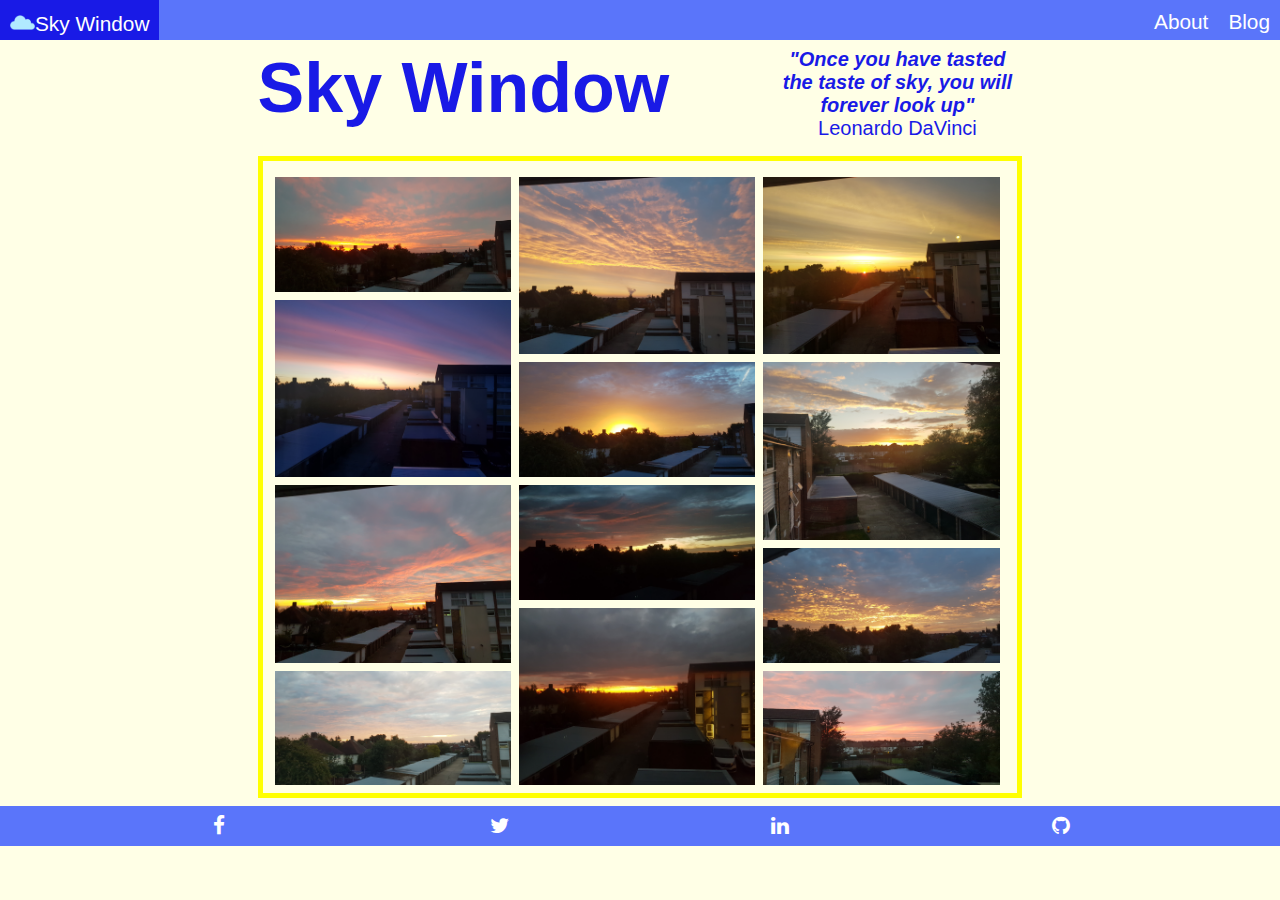
==== index.html @ 4c072324 "first commit" ====
<!DOCTYPE html>
<html lang="en" dir="ltr">
  <head>
    <meta charset="utf-8">
    <title>Sky Window</title>
    <link rel="stylesheet" href="css/app.css">
    <!--<link rel="stylesheet" href="css/reset.css">-->
    <!--<script type="js/app.js"></script>-->
    <link rel="stylesheet" href="css/-debug.css">
    <link rel="stylesheet" href="https://cdnjs.cloudflare.com/ajax/libs/font-awesome/4.7.0/css/font-awesome.min.css">
    <meta name="viewport" content="width-device-width, initial-scale=1">
  </head>
  <body class="mainsite">
    <header class="head">
      <div class="title"><h1>Sky Window</h1></div>
      <div class="quote"><p><em><h3>"Once you have tasted the taste of sky,
         you will forever look up"</h3></em></p>
         <p>Leonardo DaVinci</p>
      </div>
    </header>

    <!--standard navbar for use with every blog and with the landing page-->
    <nav class="navbar">
      <div>
        <a class="brand" href="index.html">
          <span class="emoji">
            <img src="images/MozillaCloud.png" alt="Emoji of clound" class="cloud" width="25" height="25" >
          </span>
            Sky Window
        </a>
      </div>
      <div class="flex">
        <a href="blogpost.html">About</a>
        <a href="blogpost.html">Blog</a>
      </div>
    </nav>


    <main class="mainpage">
        <div class="row">
          <div class="column">
            <div class="container">
                  <img class="scenes" src="images/sunrise.jpg" alt="Sunrise and shadow">
                  <a href="blogpost.html">
                    <div class="overlay">Sunrise and shadow</div>
                  </a>
            </div>
            <div class="container">
                  <img class="scenes" src="images/cirro1.jpg" alt="purple lines">
                  <a href="blogpost.html">
                    <div class="overlay">Purple lines</div>
                  </a>
            </div>
            <div class="container">
                  <img class="scenes" src="images/strato1.jpg" alt="pink and grey clouds">
                  <a href="blogpost.html">
                    <div class="overlay">Pink and grey clouds</div>
                  </a>
            </div>
            <div class="container">
                  <img class="scenes" src="images/scene7.jpg" alt="shades of grey">
                  <a href="blogpost.html">
                    <div class="overlay">Shades of grey</div>
                  </a>
            </div>
          </div>
          <div class="column">
            <div class="container">
                  <img class="scenes" src="images/favourite.jpg" alt="cloud Mountain range">
                  <a href="blogpost.html">
                    <div class="overlay">Cloud Mountain range</div>
                  </a>
            </div>
            <div class="container">
                  <img class="scenes" src="images/scene4.jpg" alt="vibrant Sun and ice cloud">
                  <a href="blogpost.html">
                    <div class="overlay">Vibrant Sun and ice cloud</div>
                  </a>
            </div>
            <div class="container">
                  <img class="scenes" src="images/scene1.jpg" alt="grey cloud sunrise">
                  <a href="blogpost.html">
                    <div class="overlay">Grey cloud sunrise</div>
                  </a>
            </div>
            <div class="container">
                  <img class="scenes" src="images/eventhorizon.jpg" alt="event horizon">
                  <a href="blogpost.html">
                    <div class="overlay">Event horizon</div>
                  </a>
            </div>
          </div>
          <div class="column">
            <div class="container">
                  <img class="scenes" src="images/cirro2.jpg" alt="yellow lines">
                  <a href="blogpost.html">
                    <div class="overlay">Yellow lines</div>
                  </a>
            </div>
            <div class="container">
                  <img class="scenes" src="images/evening3.jpg" alt="beautiful sunset">
                  <a href="blogpost.html">
                    <div class="overlay">Beautiful sunset</div>
                  </a>
            </div>
            <div class="container">
                  <img class="scenes" src="images/scene3.jpg" alt="glowing sky">
                  <a href="blogpost.html">
                    <div class="overlay">Glowing sky</div>
                  </a>
            </div>
            <div class="container">
                  <img class="scenes" src="images/evening5.jpg" alt="sunset reflection">
                  <a href="blogpost.html">
                    <div class="overlay">Sunset reflection</div>
                  </a>
            </div>

          </div>
        </div>
    </main>

    <footer class="mainfooter">
      <a href="https://www.facebook.com/profile.php?id=100006386355306" class="fa fa-facebook" target="_blank"></a>
      <a href="https://twitter.com/PierisRanjana" class="fa fa-twitter" target="_blank"></a>
      <a href="https://www.linkedin.com/in/ranjanapieris/" class="fa fa-linkedin" target="_blank"></a>
      <a href="https://github.com/RPIERIS" class="fa fa-github" target="_blank"></a>
    </footer>

  </body>
</html>
---- css/app.css ----
@import "blog.css";
@import "navbarfooter.css";
@import "imageeffects.css";
@import "reset.css";

.head {
  grid-area: hd;
  color: #191ae6;
  display: flex;
  justify-content: space-around;
  flex-direction: row;
}

.navbar {
  grid-area: nv;
}

.mainpage {
  grid-area: mn;
  padding: 0.5em;
  border: 5px solid yellow;
}

.mainfooter {
  grid-area: ft;
}

.mainsite {
  background-color: #ffffe6;
  margin: 0;
  display: grid;
  grid-gap: 0.5em;
  /*grid-auto-flow:dense;*/
  grid-template-columns: repeat(10, 1fr);
  grid-template-rows: 40px 100px auto 40px;
  grid-template-areas:
  "nv nv nv nv nv nv nv nv nv nv"
  ". . hd hd hd hd hd hd . ."
  ". . mn mn mn mn mn mn . ."
  "ft ft ft ft ft ft ft ft ft ft";
  font-family: Arial, Helvetica, sans-serif;
  text-align: center;
  justy-items:center;
}

.head > div:nth-child(2) {
  margin-left: auto;
}

.row {
  display:flex;
  flex-wrap: wrap;
  padding: 0 0px;
}

.column {
  flex: 33%;
  max-width: 32%;
  padding: 0 4px;
}

.column img {
  margin-top: 8px;
  vertical-align: middle;
  width: 100%;
}

.quote {
  font-size: 20px;
  width: 250px;
}

.title {
  font-size: 70px;
}

.overlay {
  justy-items:center;
  font-size: 20px;
}

@media screen and (max-width: 1200px){
  .column {
    flex: 50%;
    /*max-width: 50%;*/
  }
  .title {
  font-size: 40px;
  }
  .quote {
    font-size: 15px;
    width: 150px;
  }
}

@media screen and (max-width: 1060px) and (min-width: 600px){
  .column {
    flex: 50%;
    max-width: 100%;
  }
}


@media screen and (max-width: 600px){
  .column {
    flex: 100%;
    max-width: 100%;
  }
  .quote {
    font-size: 14px;
  }
}
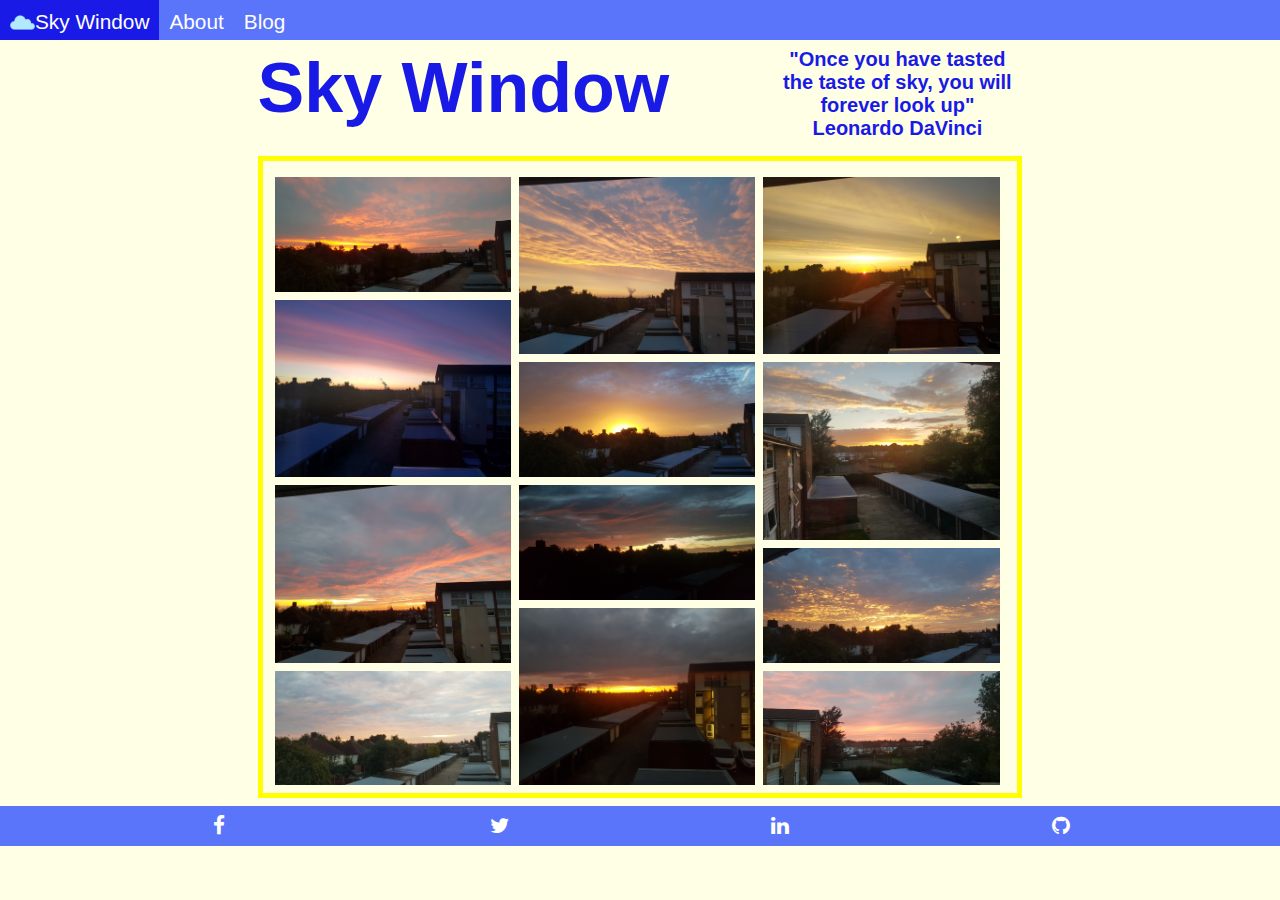
==== commit 4ebc9f72: "html navbar and header cleaned" ====
--- a/index.html
+++ b/index.html
@@ -4,7 +4,8 @@
     <meta charset="utf-8">
     <title>Sky Window</title>
     <link rel="stylesheet" href="css/app.css">
-    <!--<link rel="stylesheet" href="css/reset.css">-->
+    <!--comment: I have removed the reset.css, js.app and debug.css as they were ideas that didnt work out -->
+    <link rel="stylesheet" href="css/reset.css">
     <!--<script type="js/app.js"></script>-->
     <link rel="stylesheet" href="css/-debug.css">
     <link rel="stylesheet" href="https://cdnjs.cloudflare.com/ajax/libs/font-awesome/4.7.0/css/font-awesome.min.css">
@@ -13,26 +14,22 @@
   <body class="mainsite">
     <header class="head">
       <div class="title"><h1>Sky Window</h1></div>
-      <div class="quote"><p><em><h3>"Once you have tasted the taste of sky,
-         you will forever look up"</h3></em></p>
-         <p>Leonardo DaVinci</p>
+      <div class="quote"><h3>"Once you have tasted the taste of sky,
+         you will forever look up"</h3>
+         <h5>Leonardo DaVinci</h5>
       </div>
     </header>
 
     <!--standard navbar for use with every blog and with the landing page-->
     <nav class="navbar">
-      <div>
         <a class="brand" href="index.html">
-          <span class="emoji">
-            <img src="images/MozillaCloud.png" alt="Emoji of clound" class="cloud" width="25" height="25" >
-          </span>
+            <img src="images/MozillaCloud.png" alt="Emoji of clound" class="cloud" width="25" height="25">
             Sky Window
         </a>
-      </div>
-      <div class="flex">
+      <!--<div class="flex">-->
         <a href="blogpost.html">About</a>
         <a href="blogpost.html">Blog</a>
-      </div>
+      <!-- </div> -->
     </nav>
 
 
--- a/css/app.css
+++ b/css/app.css
@@ -109,4 +109,11 @@
   .quote {
     font-size: 14px;
   }
+  .mainsite {
+    grid-template-areas:
+    "nv nv nv nv nv nv nv nv nv nv"
+    "hd hd hd hd hd hd hd hd hd hd"
+    "mn mn mn mn mn mn mn mn mn mn"
+    "ft ft ft ft ft ft ft ft ft ft";
+  }
 }
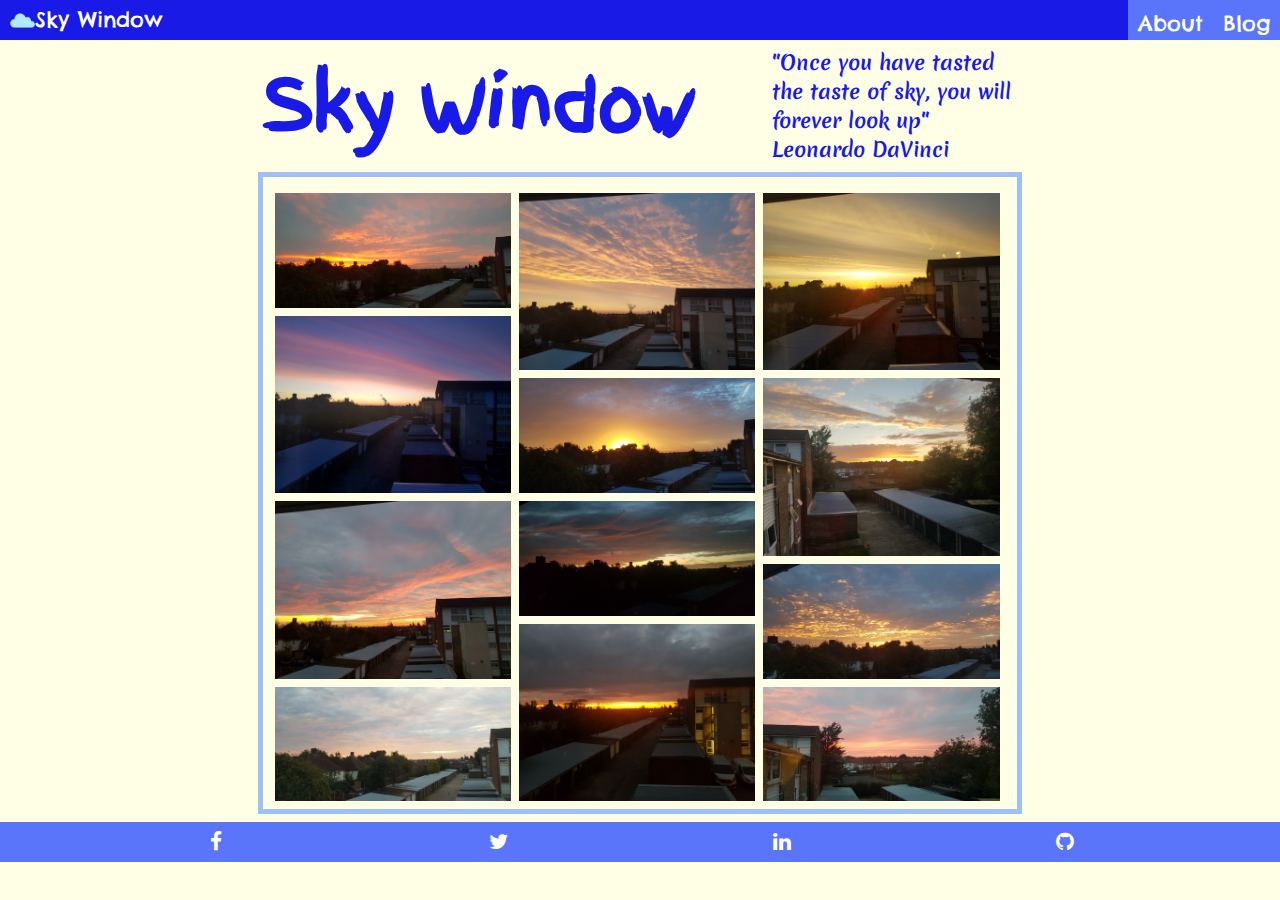
==== commit 6c9f2f96: "updates to fonts" ====
--- a/index.html
+++ b/index.html
@@ -4,8 +4,9 @@
     <meta charset="utf-8">
     <title>Sky Window</title>
     <link rel="stylesheet" href="css/app.css">
-    <!--comment: I have removed the reset.css, js.app and debug.css as they were ideas that didnt work out -->
     <link rel="stylesheet" href="css/reset.css">
+    <link href="https://fonts.googleapis.com/css2?family=Chelsea+Market&family=Finger+Paint&family=Merienda:wght@700&display=swap" rel="stylesheet"> 
+    <!-- js was an experiment and I didnt use it -->
     <!--<script type="js/app.js"></script>-->
     <link rel="stylesheet" href="css/-debug.css">
     <link rel="stylesheet" href="https://cdnjs.cloudflare.com/ajax/libs/font-awesome/4.7.0/css/font-awesome.min.css">
@@ -26,10 +27,8 @@
             <img src="images/MozillaCloud.png" alt="Emoji of clound" class="cloud" width="25" height="25">
             Sky Window
         </a>
-      <!--<div class="flex">-->
         <a href="blogpost.html">About</a>
         <a href="blogpost.html">Blog</a>
-      <!-- </div> -->
     </nav>
 
 
--- a/css/app.css
+++ b/css/app.css
@@ -13,12 +13,14 @@
 
 .navbar {
   grid-area: nv;
+  display: flex;
 }
 
 .mainpage {
   grid-area: mn;
   padding: 0.5em;
-  border: 5px solid yellow;
+  border: 5px solid #9fc0f4;
+  font-family: 'Finger Paint', cursive;
 }
 
 .mainfooter {
@@ -30,16 +32,16 @@
   margin: 0;
   display: grid;
   grid-gap: 0.5em;
-  /*grid-auto-flow:dense;*/
+  grid-auto-flow:dense;
   grid-template-columns: repeat(10, 1fr);
-  grid-template-rows: 40px 100px auto 40px;
+  grid-template-rows: 40px auto auto 40px;
   grid-template-areas:
   "nv nv nv nv nv nv nv nv nv nv"
   ". . hd hd hd hd hd hd . ."
   ". . mn mn mn mn mn mn . ."
   "ft ft ft ft ft ft ft ft ft ft";
   font-family: Arial, Helvetica, sans-serif;
-  text-align: center;
+  /* text-align: center; */
   justy-items:center;
 }
 
@@ -68,10 +70,13 @@
 .quote {
   font-size: 20px;
   width: 250px;
+  font-family: 'Merienda', cursive;
 }
 
 .title {
   font-size: 70px;
+  font-family: 'Finger Paint', cursive;
+  padding: 5px;
 }
 
 .overlay {
@@ -82,10 +87,6 @@
 @media screen and (max-width: 1200px){
   .column {
     flex: 50%;
-    /*max-width: 50%;*/
-  }
-  .title {
-  font-size: 40px;
   }
   .quote {
     font-size: 15px;
@@ -98,6 +99,9 @@
     flex: 50%;
     max-width: 100%;
   }
+  .title {
+    font-size: 50px;
+  }
 }
 
 
@@ -109,6 +113,9 @@
   .quote {
     font-size: 14px;
   }
+  .title {
+    font-size: 40px;
+  }
   .mainsite {
     grid-template-areas:
     "nv nv nv nv nv nv nv nv nv nv"
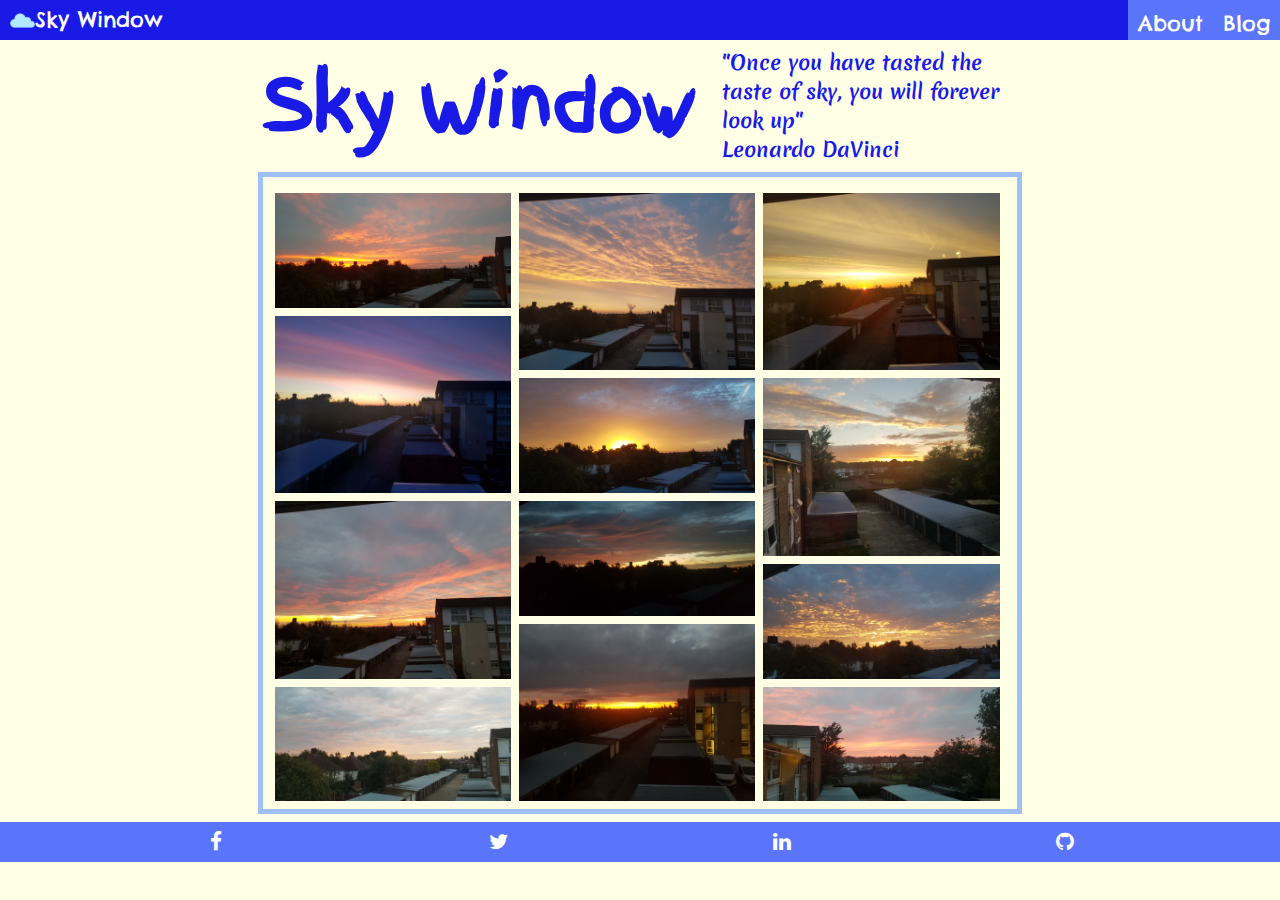
==== commit b07ae208: "update to header html & css" ====
--- a/index.html
+++ b/index.html
@@ -5,7 +5,7 @@
     <title>Sky Window</title>
     <link rel="stylesheet" href="css/app.css">
     <link rel="stylesheet" href="css/reset.css">
-    <link href="https://fonts.googleapis.com/css2?family=Chelsea+Market&family=Finger+Paint&family=Merienda:wght@700&display=swap" rel="stylesheet"> 
+    <link href="https://fonts.googleapis.com/css2?family=Chelsea+Market&family=Finger+Paint&family=Merienda:wght@700&display=swap" rel="stylesheet">
     <!-- js was an experiment and I didnt use it -->
     <!--<script type="js/app.js"></script>-->
     <link rel="stylesheet" href="css/-debug.css">
@@ -14,11 +14,9 @@
   </head>
   <body class="mainsite">
     <header class="head">
-      <div class="title"><h1>Sky Window</h1></div>
-      <div class="quote"><h3>"Once you have tasted the taste of sky,
-         you will forever look up"</h3>
-         <h5>Leonardo DaVinci</h5>
-      </div>
+        <h1 class="title">Sky Window</h1>
+        <h3 class="quote">"Once you have tasted the taste of sky,
+         you will forever look up"<br>Leonardo DaVinci</h3>
     </header>
 
     <!--standard navbar for use with every blog and with the landing page-->
--- a/css/app.css
+++ b/css/app.css
@@ -7,8 +7,8 @@
   grid-area: hd;
   color: #191ae6;
   display: flex;
-  justify-content: space-around;
-  flex-direction: row;
+  justify-content: space-between;
+  /* flex-direction: row; */
 }
 
 .navbar {
@@ -40,13 +40,8 @@
   ". . hd hd hd hd hd hd . ."
   ". . mn mn mn mn mn mn . ."
   "ft ft ft ft ft ft ft ft ft ft";
-  font-family: Arial, Helvetica, sans-serif;
-  /* text-align: center; */
+  /* font-family: Arial, Helvetica, sans-serif; */
   justy-items:center;
-}
-
-.head > div:nth-child(2) {
-  margin-left: auto;
 }
 
 .row {
@@ -69,7 +64,7 @@
 
 .quote {
   font-size: 20px;
-  width: 250px;
+  width: 300px;
   font-family: 'Merienda', cursive;
 }
 
@@ -90,7 +85,7 @@
   }
   .quote {
     font-size: 15px;
-    width: 150px;
+    width: 150px
   }
 }
 
@@ -102,6 +97,9 @@
   .title {
     font-size: 50px;
   }
+  .head {
+    width: 100%;
+  }
 }
 
 
@@ -112,9 +110,16 @@
   }
   .quote {
     font-size: 14px;
+    width: auto;
   }
   .title {
     font-size: 40px;
+  }
+  .head{
+    flex-wrap: wrap;
+    flex-direction: column;
+    align-items: center;
+    padding: 5px;
   }
   .mainsite {
     grid-template-areas:
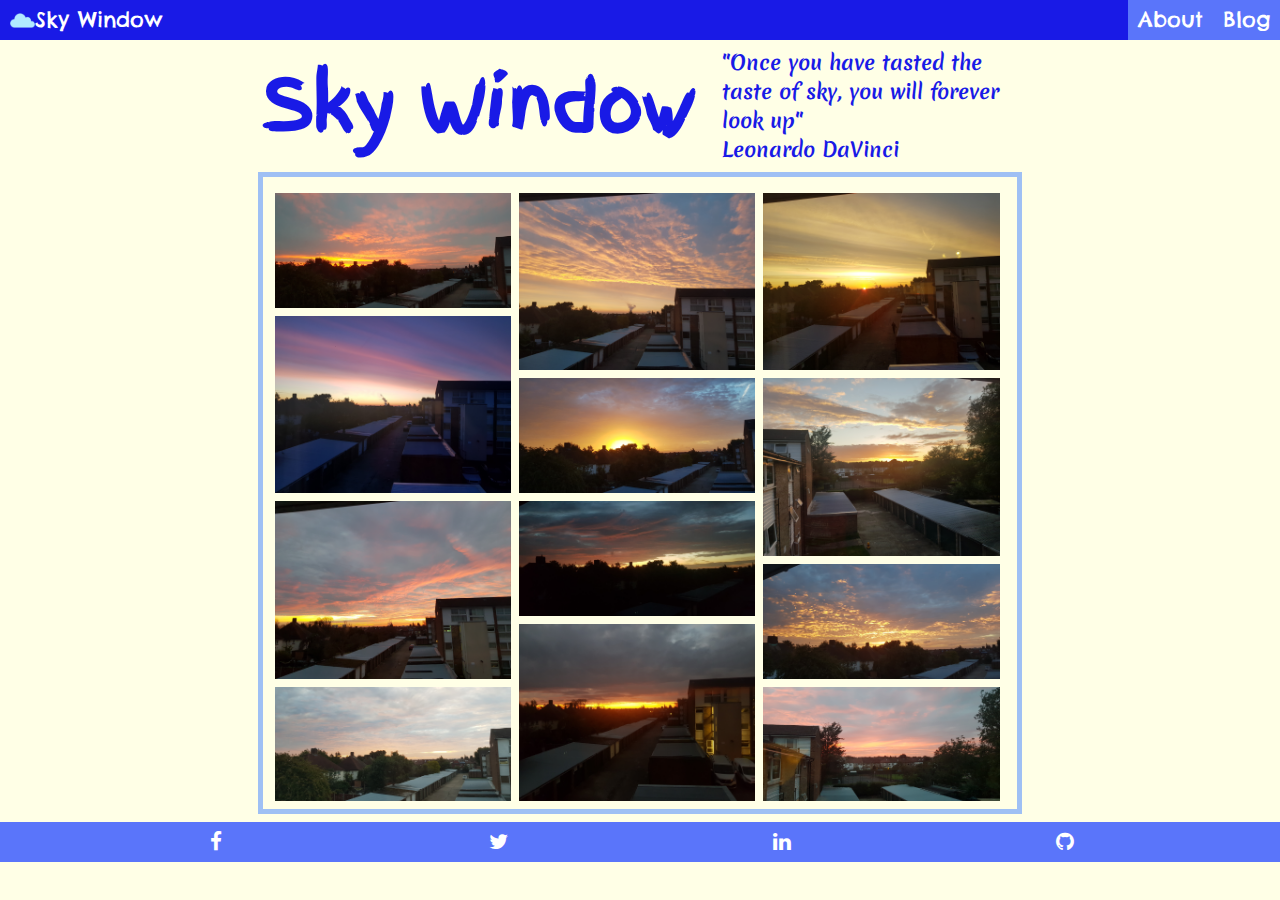
==== commit 950c1adb: "media queries updated" ====
--- a/index.html
+++ b/index.html
@@ -8,11 +8,13 @@
     <link href="https://fonts.googleapis.com/css2?family=Chelsea+Market&family=Finger+Paint&family=Merienda:wght@700&display=swap" rel="stylesheet">
     <!-- js was an experiment and I didnt use it -->
     <!--<script type="js/app.js"></script>-->
+    <!-- debug was used as a way to check the centering of boxes -->
     <link rel="stylesheet" href="css/-debug.css">
     <link rel="stylesheet" href="https://cdnjs.cloudflare.com/ajax/libs/font-awesome/4.7.0/css/font-awesome.min.css">
     <meta name="viewport" content="width-device-width, initial-scale=1">
   </head>
   <body class="mainsite">
+    <!-- updatd the header to make it simpler following instructions in Udacity -->
     <header class="head">
         <h1 class="title">Sky Window</h1>
         <h3 class="quote">"Once you have tasted the taste of sky,
--- a/css/app.css
+++ b/css/app.css
@@ -73,13 +73,14 @@
   font-family: 'Finger Paint', cursive;
   padding: 5px;
 }
-
+/*
 .overlay {
   justy-items:center;
   font-size: 20px;
-}
+  text-align: center;
+} */
 
-@media screen and (max-width: 1200px){
+@media(max-width: 1200px){
   .column {
     flex: 50%;
   }
@@ -89,7 +90,7 @@
   }
 }
 
-@media screen and (max-width: 1060px) and (min-width: 600px){
+@media(max-width: 1060px){
   .column {
     flex: 50%;
     max-width: 100%;
@@ -103,7 +104,7 @@
 }
 
 
-@media screen and (max-width: 600px){
+@media(max-width: 600px){
   .column {
     flex: 100%;
     max-width: 100%;
@@ -118,7 +119,8 @@
   .head{
     flex-wrap: wrap;
     flex-direction: column;
-    align-items: center;
+    /* align-items: center; */
+    text-align: center;
     padding: 5px;
   }
   .mainsite {
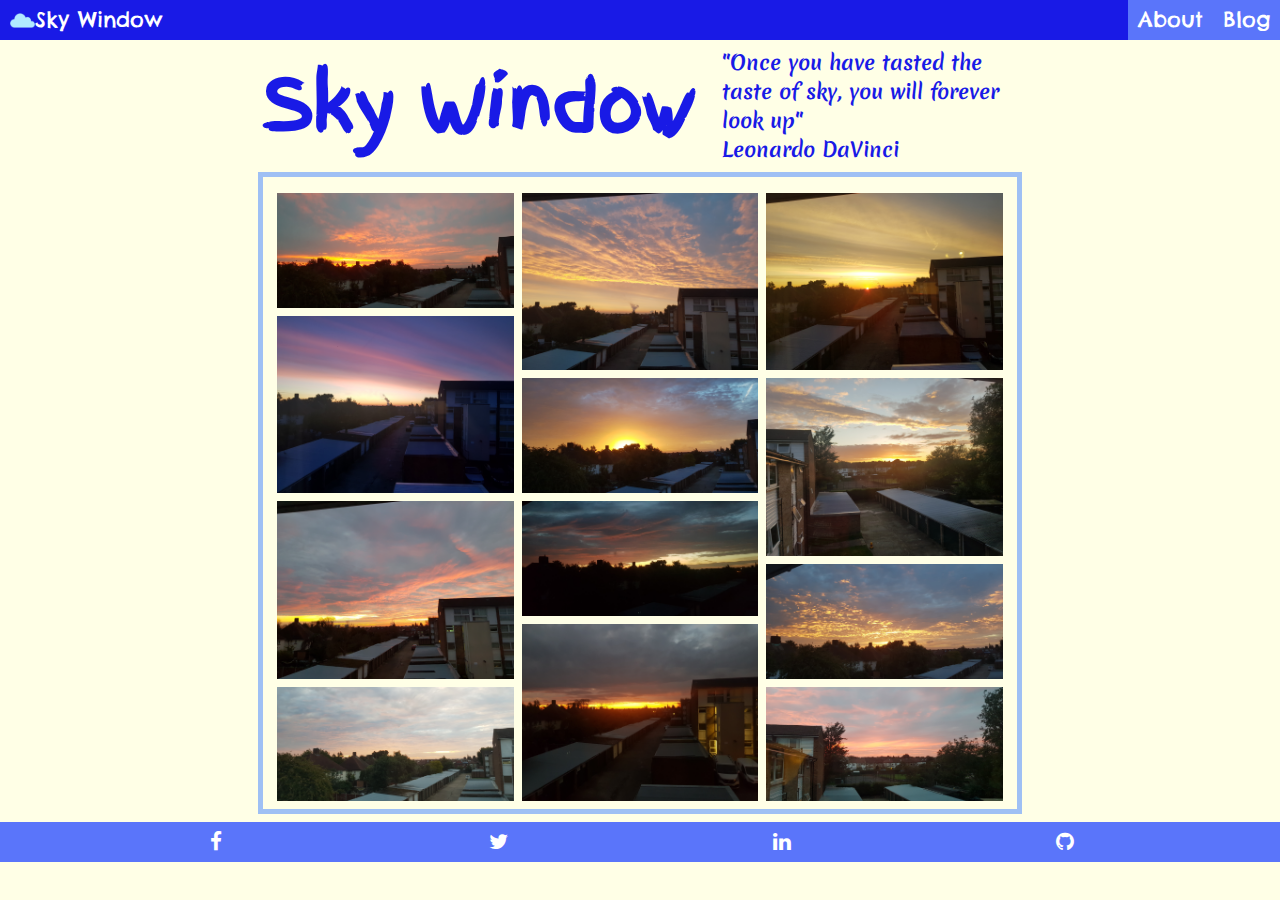
==== commit 3b4b81a8: "updates to the html" ====
--- a/index.html
+++ b/index.html
@@ -15,11 +15,11 @@
   </head>
   <body class="mainsite">
     <!-- updatd the header to make it simpler following instructions in Udacity -->
-    <header class="head">
-        <h1 class="title">Sky Window</h1>
-        <h3 class="quote">"Once you have tasted the taste of sky,
-         you will forever look up"<br>Leonardo DaVinci</h3>
-    </header>
+   <header class="head">
+     <h1 class="title">Sky Window</h1>
+     <h3 class="quote">"Once you have tasted the taste of sky,
+      you will forever look up"<br>Leonardo DaVinci</h3>
+   </header>
 
     <!--standard navbar for use with every blog and with the landing page-->
     <nav class="navbar">
@@ -31,89 +31,88 @@
         <a href="blogpost.html">Blog</a>
     </nav>
 
-
+    <!-- I used some ideas from W3c to create this card set up. Then added words that appear when you select it -->
     <main class="mainpage">
-        <div class="row">
-          <div class="column">
-            <div class="container">
-                  <img class="scenes" src="images/sunrise.jpg" alt="Sunrise and shadow">
-                  <a href="blogpost.html">
-                    <div class="overlay">Sunrise and shadow</div>
-                  </a>
-            </div>
-            <div class="container">
-                  <img class="scenes" src="images/cirro1.jpg" alt="purple lines">
-                  <a href="blogpost.html">
-                    <div class="overlay">Purple lines</div>
-                  </a>
-            </div>
-            <div class="container">
-                  <img class="scenes" src="images/strato1.jpg" alt="pink and grey clouds">
-                  <a href="blogpost.html">
-                    <div class="overlay">Pink and grey clouds</div>
-                  </a>
-            </div>
-            <div class="container">
-                  <img class="scenes" src="images/scene7.jpg" alt="shades of grey">
-                  <a href="blogpost.html">
-                    <div class="overlay">Shades of grey</div>
-                  </a>
+      <div class="row">
+        <div class="column">
+          <div class="container">
+           <img class="scenes" src="images/sunrise.jpg" alt="Sunrise and shadow">
+            <a href="blogpost.html">
+             <div class="overlay">Sunrise and shadow</div>
+            </a>
+           </div>
+           <div class="container">
+            <img class="scenes" src="images/cirro1.jpg" alt="purple lines">
+             <a href="blogpost.html">
+              <div class="overlay">Purple lines</div>
+             </a>
+           </div>
+           <div class="container">
+            <img class="scenes" src="images/strato1.jpg" alt="pink and grey clouds">
+              <a href="blogpost.html">
+               <div class="overlay">Pink and grey clouds</div>
+              </a>
+           </div>
+           <div class="container">
+            <img class="scenes" src="images/scene7.jpg" alt="shades of grey">
+             <a href="blogpost.html">
+              <div class="overlay">Shades of grey</div>
+             </a>
             </div>
           </div>
           <div class="column">
-            <div class="container">
-                  <img class="scenes" src="images/favourite.jpg" alt="cloud Mountain range">
-                  <a href="blogpost.html">
-                    <div class="overlay">Cloud Mountain range</div>
-                  </a>
+           <div class="container">
+            <img class="scenes" src="images/favourite.jpg" alt="cloud Mountain range">
+             <a href="blogpost.html">
+              <div class="overlay">Cloud Mountain range</div>
+             </a>
             </div>
             <div class="container">
-                  <img class="scenes" src="images/scene4.jpg" alt="vibrant Sun and ice cloud">
-                  <a href="blogpost.html">
-                    <div class="overlay">Vibrant Sun and ice cloud</div>
-                  </a>
+             <img class="scenes" src="images/scene4.jpg" alt="vibrant Sun and ice cloud">
+              <a href="blogpost.html">
+               <div class="overlay">Vibrant Sun and ice cloud</div>
+              </a>
             </div>
             <div class="container">
-                  <img class="scenes" src="images/scene1.jpg" alt="grey cloud sunrise">
-                  <a href="blogpost.html">
-                    <div class="overlay">Grey cloud sunrise</div>
-                  </a>
+             <img class="scenes" src="images/scene1.jpg" alt="grey cloud sunrise">
+              <a href="blogpost.html">
+               <div class="overlay">Grey cloud sunrise</div>
+              </a>
             </div>
             <div class="container">
-                  <img class="scenes" src="images/eventhorizon.jpg" alt="event horizon">
-                  <a href="blogpost.html">
-                    <div class="overlay">Event horizon</div>
-                  </a>
+             <img class="scenes" src="images/eventhorizon.jpg" alt="event horizon">
+              <a href="blogpost.html">
+               <div class="overlay">Event horizon</div>
+              </a>
+            </div>
+           </div>
+           <div class="column">
+            <div class="container">
+             <img class="scenes" src="images/cirro2.jpg" alt="yellow lines">
+              <a href="blogpost.html">
+               <div class="overlay">Yellow lines</div>
+              </a>
+            </div>
+            <div class="container">
+             <img class="scenes" src="images/evening3.jpg" alt="beautiful sunset">
+              <a href="blogpost.html">
+               <div class="overlay">Beautiful sunset</div>
+              </a>
+            </div>
+            <div class="container">
+             <img class="scenes" src="images/scene3.jpg" alt="glowing sky">
+              <a href="blogpost.html">
+               <div class="overlay">Glowing sky</div>
+              </a>
+            </div>
+            <div class="container">
+             <img class="scenes" src="images/evening5.jpg" alt="sunset reflection">
+              <a href="blogpost.html">
+               <div class="overlay">Sunset reflection</div>
+              </a>
             </div>
           </div>
-          <div class="column">
-            <div class="container">
-                  <img class="scenes" src="images/cirro2.jpg" alt="yellow lines">
-                  <a href="blogpost.html">
-                    <div class="overlay">Yellow lines</div>
-                  </a>
-            </div>
-            <div class="container">
-                  <img class="scenes" src="images/evening3.jpg" alt="beautiful sunset">
-                  <a href="blogpost.html">
-                    <div class="overlay">Beautiful sunset</div>
-                  </a>
-            </div>
-            <div class="container">
-                  <img class="scenes" src="images/scene3.jpg" alt="glowing sky">
-                  <a href="blogpost.html">
-                    <div class="overlay">Glowing sky</div>
-                  </a>
-            </div>
-            <div class="container">
-                  <img class="scenes" src="images/evening5.jpg" alt="sunset reflection">
-                  <a href="blogpost.html">
-                    <div class="overlay">Sunset reflection</div>
-                  </a>
-            </div>
-
-          </div>
-        </div>
+      </div>
     </main>
 
     <footer class="mainfooter">
--- a/css/app.css
+++ b/css/app.css
@@ -40,7 +40,7 @@
   ". . hd hd hd hd hd hd . ."
   ". . mn mn mn mn mn mn . ."
   "ft ft ft ft ft ft ft ft ft ft";
-  /* font-family: Arial, Helvetica, sans-serif; */
+  font-family: Arial, Helvetica, sans-serif;
   justy-items:center;
 }
 
@@ -48,6 +48,7 @@
   display:flex;
   flex-wrap: wrap;
   padding: 0 0px;
+  justify-content: center;
 }
 
 .column {
@@ -73,12 +74,6 @@
   font-family: 'Finger Paint', cursive;
   padding: 5px;
 }
-/*
-.overlay {
-  justy-items:center;
-  font-size: 20px;
-  text-align: center;
-} */
 
 @media(max-width: 1200px){
   .column {
@@ -102,7 +97,6 @@
     width: 100%;
   }
 }
-
 
 @media(max-width: 600px){
   .column {
